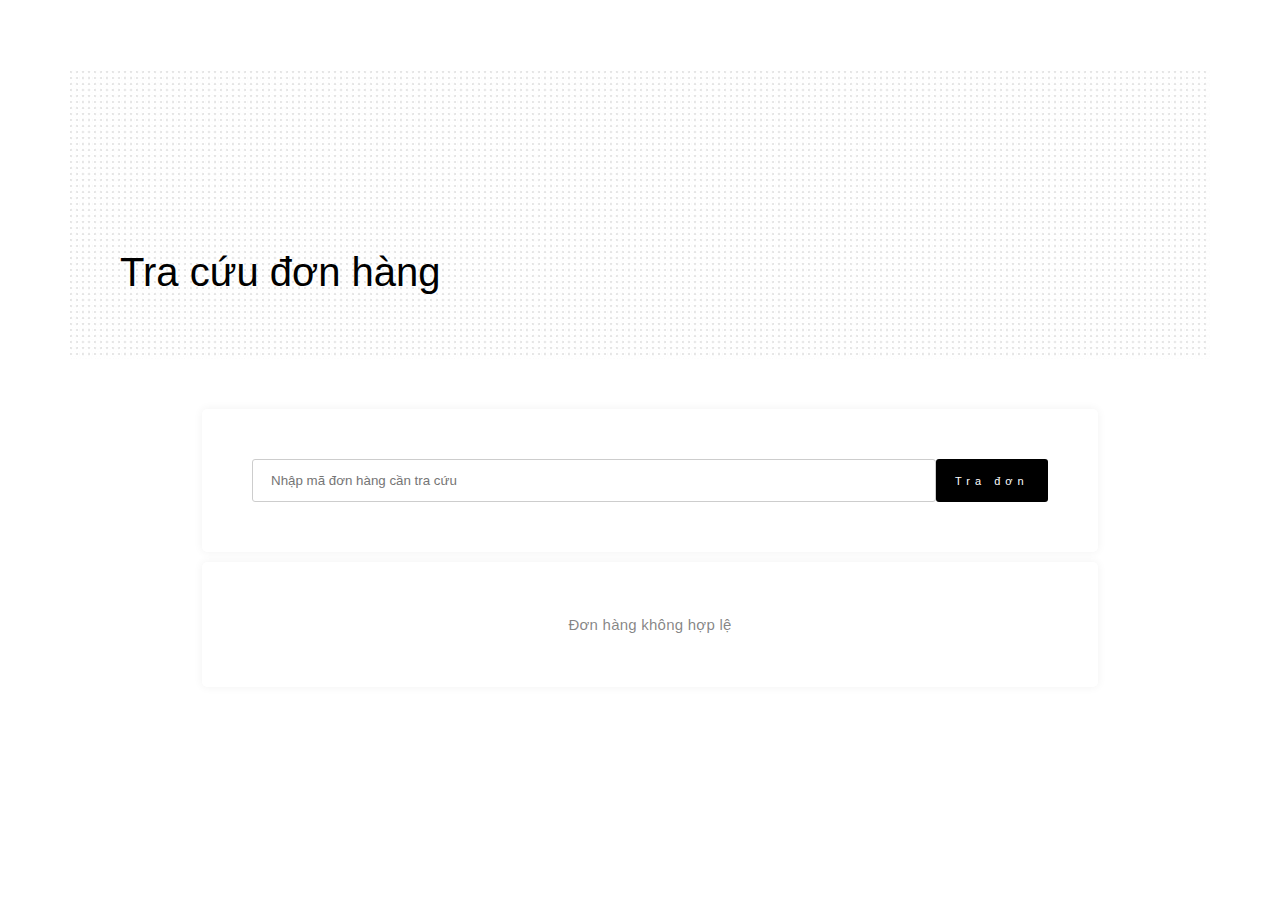
==== page.html @ cde5fa76 "First Project" ====
<!DOCTYPE html>
<html lang="en">
<head>
    <meta charset="UTF-8">
    <meta http-equiv="X-UA-Compatible" content="IE=edge">
    <meta name="viewport" content="width=device-width, initial-scale=1.0">
    <link rel="stylesheet" href="./assets/css/style.css">
    <link rel="stylesheet" href="./assets/css/products.css">
    <title>Document</title>
    <style>
        .tracking{
            box-shadow: 0 0 10px rgb(0 0 0 / 6%);
    padding: 50px;
    margin: 0 auto;
    display: flex;
    width: 80%;
    border-radius: 5px;
        }
        .mt-10{
            margin-top: 10px;
        }
    </style>
</head>

<body>
    <div id="main">
        <div id="header-sub">
            <h1 class="header-title-general">
                Tra cứu đơn hàng
            </h1>
        </div>
        <div id="container" style="height: 100px; margin-top: 50px;">
            <div class="container-about tracking">
                <input type="text" placeholder="Nhập mã đơn hàng cần tra cứu" style="flex:7" class="email">
                <input type="button" value="Tra đơn" style="flex:1" class="btn">
               </div>
               <div class="container-about tracking  mt-10 dp-none" style="display: block;">
                   <h2 style="text-align: center; padding: 50px;">Thông tin đơn hàng</h2>
                   <table class="table">
                    <thead>
                        <th>Sản phẩm</th>
                        <th>Giá tiền</th>
                        <th>số lượng</th>
                        <th>Tổng</th>
                    </thead>
                    <tr>
                        <td><div style="display: flex;"><div class="img-carts"><img src="./assets/img/sanpham/small/anh5-1.jpeg" alt="" class="img-product-carts"></div><span class="tenProduct-carts">Tên Món hàng</span></div></td>
                        <td><b>500.000</b></td>
                        <td>1</td>
                        <td><b id="totalP">500.000</b></td>
                    </tr>
                </table>
                <h2 style="text-align: right;font-size: 38px;"><span style="color:#898989;font-size:20px">Tổng Tiền: </span id="totalAll">500.000</h2>
                
                </div>
                <div class="container-about tracking  mt-10" style="display: block; margin-bottom: 10px;">
                    <p style="text-align: center; padding: 0;color: #3339;">Đơn hàng không hợp lệ</p>
                    
                 </div>
               
        </div>
    </div>
</body>
</html>
---- assets/css/style.css ----
/* Gerneral */
*{
    padding: 0;
    margin: 0;
    box-sizing: border-box;
    font-family:'Roboto', sans-serif;
}
.text-center{
    text-align: center;
}
.text-bold{
    font-weight: bold;
}
html{
    font-family:'Roboto', sans-serif;
    font-size: 15px;
    scroll-behavior: smooth;
}
.w-100p{
    width: 100% !important;
}
.dp-none{
    display: none !important ;
}
.profile-login{

}
.infomation-result{
}
.infomation-item+.infomation-item{
    border-top: 1px solid #cdcdcd;
}
ul.proifle-infomation{
    list-style: none;
    margin: 0 15px;
}
.infomation-item{
    width: 100%;
    padding: 15px;
}
.infomation-name{
    margin-left: 10px;
}
.infomation-head{
    text-decoration: none;
    color:#333;
    font-size: 15px;
    font-weight: 400;
}
.profile-main:hover> .profile{
    display: block;
}
.profile-user{
    border-radius: 3px;
    background-color: cornflowerblue;
    padding: 10px;
    display: flex;
    align-items: center;
}
.profile-image{
    width: 44px;
    height: 44px;
    border-radius: 50%;
}
.name-user{
    flex: 1;
    text-align: center;
    color:white;
}
.col-3{
    width: calc(100%/3);
}
.col-2{
    width: 50%;
}
.col-4{
    width: 25%;
}
.item-san-pham{
    cursor: pointer;
    float:left;
}
.row{
    margin: 0 -15px;
}
/* Main */
#main{
margin: 30px;
}
#header{
    top:0;
    z-index: 4;
    width: 100%;
    background-color: #fff;
    height: 130px;
}
#header .logo-nav{
    cursor: pointer;
    float:left;
    margin: 3% 0;
    margin-left: 3%;
    /* position: absolute; */
    /* line-height: 130px; */
}
#header #nav{
    margin-right: 10%;
    float:right;
}
#nav>li{
    list-style: none;
    padding: 0 10px;
    display: inline-block;
}

#nav li{
    position: relative;
}
#nav>li>a{
    line-height: 130px;
}
#nav li a{

    text-decoration: none;
    color: #000;
}
#header .tool-kit li:hover>a,
#nav .sub-nav li:hover>a,
#nav li:hover>a{
    color:rgb(190, 179, 165);
}
.btn-search{
    position: relative;
    cursor: pointer;
}
.btn-shop{
    cursor: pointer;
}
.profile-main{
    cursor: pointer;
    position: relative;
}
.profile::before{
    content: "";
    position: absolute;
    width: 100%;
    height: 50px;
    top:-17px;
}
.profile{
    cursor: default;
    display: none;
    box-shadow: 0 0 10px rgba(0, 0, 0, 0.1);
    border-radius: 3px;
    right:-60px;
    position: absolute;
    z-index: 4;
    background-color: #f3f3f3;
    width: 400px;
    margin-right: 30px;
    height: 400px;
    max-height: 250px;
    top:220%

}
.profile-not_login{
    width: 100%;
    padding: 15px;
}
.profile_form-login{
    display: flex;
    flex-direction: column;
    margin-top: 30px;
}
.form-login{
    margin-bottom: 15px;
    border-radius: 3px;
    border: 1px solid #979797;
    padding: 10px;
}
.btn-login{
    letter-spacing: 2px;
    width: 100% !important;
    margin-bottom: 10px !important;
    font-size: 11px;
}
.profile-title{
    font-family:'Segoe UI', Tahoma, Geneva, Verdana, sans-serif;
    color:#191919;
    margin-top: 10px;
    text-align: center;
    font-size: 20px;
}
.tool-kit_input-search{
    z-index: 10;
    position: absolute;
    display: none;
    top: 5%;
    right: 55px;
    border: none;
    outline-width: 0;
    animation: left-right linear 0.2s;
}
@keyframes left-right
{
    from{
        opacity: 0;
        width: 0;
    }
    to{
        opacity: 1;
        width: 100%;
    }
}

/* Giỏ Hàng */

.shopping-cart
{
    display: none;
    z-index: 5;
    right: 0;
    padding-bottom: 60px;
    margin-right: 30px;
    position: absolute;
    width: 40%;
    height: 400px;
    
    background-color: #fff;
    border-radius: 3px;
    box-shadow: 0 0 10px rgba(0, 0, 0, 0.1);
    animation: inOut linear 0.5s;
}
@keyframes inOut
{
    from{
        opacity: 0;
    }
    to{
        opacity: 1;
    }
}
.shoppping-card_noItem{
    width: 100%;
    height: 100%;
    display: flex;
}
.card_noItem-title{
    margin: auto;
}

.shopping-card_haveItem{
    
    width: 100%;
    height: 50px;
    border-bottom: 1px dashed #cdcdcd;
}
.shopping-cart_heading{
    border-radius: 3px;
    height: 100%;
}
.shopping-card_heading-title{
    font-size: 16px;
    padding: 10px;
    line-height: 30px;
    color:rgb(37, 37, 37);
}

.shopping-card_Item{
    border-bottom: 1px solid #cdcdcd;
display: flex;
padding: 15px;
}
.delete{
    text-decoration: none;
    color:#333;
}
.shopping-card_ITem_infomation{
    flex: 1;
}
.Item_infomation{
    margin-left: 20px;
    display: flex;
    justify-content: space-between;
    padding: 3px 0;
}

.cart_image-product{
    width: 44px;
    height: 44px;
}

.price-product{
    font-weight: 600;
    color:red;
}
.name-product{
    text-decoration: none;
    color:#333;
    font-weight: 600;
}
.classify-product{
    opacity: 0.8;
}

.shopping-cart_footer{
    border-radius: 3px;
    text-align: right;
    position: absolute;
    bottom: 0px;
    background-color: rgb(236, 236, 236);
    width: 100%;
    height: 60px;
}
.shopping-card_footer-more{
    margin-right: 12px;
    text-decoration: none;
    line-height: 60px;
    color: #fff;
    background-color: #f7452e;
    padding: 10px 15px;
}




.pavigation
{
    border: 1px solid #cdcdcd;
    background-color: #cdcdcd;
    color:#333;
    padding: 6px 12px;
    margin: 0 5px;
    text-decoration: none;
    border-radius: 2px;
}
.navi{
    margin: 50px 0;
    text-align: center;
}
.navi li{

    display: inline-block;
}
.navi li:hover>.pavigation{
transition: all 0.5s;
    background-color: black;
    color: white;
}
/*  */
#nav li:hover>.sub-nav{
    visibility: visible;
    opacity: 1;
}
#nav ul.sub-nav{
    display: flex;
    z-index: 3333;
    box-shadow: 0 0 10px rgba(0, 0, 0, 0.1);
    top:130px;
    width: 400px;
    position: absolute;
    background-color: #fff;
   visibility: hidden;
   opacity: 0;
   transition: all 0.5s ease 0s;
}
.sub-nav .sub-nav-phu-kien{
    cursor: pointer;
    float:right !important;
}
.end-banner .end-img-1,
.sub-nav .sub-nav-nav-all-sp{
    width: 300px;
    flex:1;
    cursor: pointer;
    float:left !important;
}
#nav .sub-nav li{
    list-style: none;
    float:none;
    /* display: none; */
}
#nav .sub-nav li a{
    color:rgb(0, 0, 0);
    font-size: 13px;
    margin: 12px 14px;
    display: block;
}
#header .tool-kit{
    right: 25px;
    position: absolute;
    margin-left: 20px;
    line-height: 130px;
}
.tool-kit>li{
    list-style: none;
    float:left;
    margin-left: 20px;
}
.tool-kit > li >a{
    color: #000;
    font-size: 20px;
    text-decoration: none;
}
.sub-nav-title{
    font-size: 15px;
    color:#000;
    margin: 12px 14px;
    font-weight: 700;
}
/* Banner */
#banner{
    overflow: hidden;
    display: flex;
    width: 100%;
}
#banner .banner-2-tool{
    overflow: hidden;
    float:right;
}
.banner-1{
    width: 100%;
}
#banner .banner-2-tool img{
    width: 100%;
}
#banner img{
    cursor: pointer;
    transition: 1.5s ease-in-out;
}
#banner img:hover{
    transform: scale(1.05);
}
.banner-3,
.banner-5{
    float:left;
}
.banner-2{
    vertical-align: middle;
}
.banner-phu{
    overflow: hidden;
    z-index: 0;
    position: relative;
    float:left;
    display: flex;
    transition: 1.5s ease-in-out;
}
.banner-phu:hover{
    transform: scale(1.05);
}
.banner-phu .absolute-link{
    width: 100%;
    height: 100%;
    z-index: 100;
    position: absolute;
    transition: 1.5s ease-in-out;
}
.banner-phu .absolute-link:hover{
    transform: scale(1.05);
}
.banner-phu img{
    z-index: 0;
}
.banner-phu .title-menu{
    position: absolute;
    float:left;
    z-index: 5;
    bottom: 10%;
    left: 5%;
}
.title-menu .title-main{
    font-size: 27px;
    opacity: 0.8;
}
.title-menu .title-sub{
    opacity: 0.5;
    font-size: 15px;
}
.banner-phu::after{
    content: "";
    display: block;
    clear: both;
}

/* Content */
.item-san-pham{
    position: relative;
}
 .img-san-pham{
    width: 100%;
}
.list-picture-small{
    /* position: absolute; */
    vertical-align: top;
    left:0;
    vertical-align: top;
    text-align: center;
}
.picture-small{
    width: 20px;
    border-radius: 50%;
}
.tinhtrang-sp{
    cursor: pointer;
    top:5px;
    position: absolute;
    background-color: #000;
    color: white;
    padding: 8px 12px;
    font-size: 12px;
    text-align: center;

}
.list-san-pham{
    display: flex;
    flex-wrap: wrap;
}
.end-banner{
    display: flex;
    margin-top: 100px;
}
.end-banner .end-banner-main{
    position: relative;
}
.end-banner-main::after{
    content: "";
    display: block;
    clear: both;
}
.end-banner .absolute-link{
    position: absolute;
    width: 100%;
    height: 100%;
}
.end-banner .title-menu{
    position: absolute;
    bottom: 3%;
    left: 3%;
}
.title-menu .title-news
{
    font-size: 40px;
}
.end-img-1
{
    width: 100%;
}
.end-img-2{
    width: 100%;
    float:right !important;
    cursor: pointer;
}
.clear{
    clear: both;
}
.contact{
    background-image: url('https://theme.hstatic.net/1000281824/1000687887/14/featureds_2_3_bg.jpg');
    justify-content: center;
    height: 392px;
    display: flex;
    width: 100%;
}
.title-contact{
    /* margin-left: 270px; */
    /* text-align: left; */
    font-size: 25px;
    font-weight: 550;
    width: 60%;
    margin-bottom: 24px;
}
.email{
    padding: 13px 18px;
    border: 1px solid #cdcdcd;
    border-radius: 3px;
    outline-width: 0;
    width: 40%;
    background-color:transparent;
}
.form-newsletter{
    width: 100%;
    margin: auto 0;
    margin-left: 28%;
    align-items: center;
    /* text-align: center; */
    position: relative;
}
.btn{
    cursor: pointer;
    background-color: black;
    color:white;
    border-radius: 3px;
    text-decoration: none;
    padding: 15.5px 10px;
    letter-spacing: 5px;
    text-align: center;
    border: none;
    width: 130px;
    font-size: 11px;
}
/* Danh Mục con TAB */
/* Sản Phẩm */
#header-sub{
    position: relative;
    background-image: url('/assets/img/img-products.png');
    height: 289px;
}
#header-sub .header-title-general{
    font-weight: 500;
    margin-top: 180px;
    position: absolute;
    margin-left: 50px;
    font-size: 40px;
    font-family: 'Roboto', sans-serif;
}
/* container */
#container{
    margin-left: 20px;
}
.container-pt{
    display: flex;
    justify-content: space-between;
}
.left{
    flex:1;
}
.product-format{
    flex: 4;
}
.product-header{
    width: 100%;
    display: flex;
    justify-content: space-between;
}
.product-show-size{
    
}
.left{
    padding-left: 30px;
}
.left-search{
    width: 100%;
    position: relative;
}
.left-search .txt-search{
    width: 90%;
    padding: 10px 20px;
    border: none;
    background-color: #f6f6f6;
    padding-right: 10%;
    outline-width: 0;
}
.left-search .btn-search{
    position: absolute;
    top:27%;
    right: 15%;
}
.left .menu{
    font-size: 18px;
    margin: 25px 0;
    border-bottom: 1px solid #cdcdcd;
}
.left ul.left-nav{
    list-style: none;
}
.left ul.left-nav li{
line-height: 40px;
}
ul.left-nav a{
    text-decoration: none;
    color:#000;
    font-size: 14px;
}
/* End sản phẩm */
/* About */
.container-about{
    background-color: #ffffff;
    margin: 40px 0;
    line-height: 25px;
    letter-spacing: 0.24px;
    text-align: justify;
}
/* end About */
.noticarts{
    padding: 2px 5px;
    position: absolute;
    background-color: red;
    color: white;
    border-radius: 50%;
    bottom: 50px;
    left: 97px;
}
.cartsTools li{
    border-radius: 5px;
    /* opacity: 1; */
    padding: 9px;
    display: inline-block;
    background-color: brown;
   
}
.cartsTools li:hover{
background-color: rgb(139, 33, 33);
}
.cartLayout{
    transition: all 0.8s;
    opacity: 0;
    background-color: rgba(255,255,255,0.4);
    visibility: hidden;
    /* justify-items: center; */
    display: flex;
    position: absolute;
    top: 0;
    width: 100%;
    height: 100%;
    text-align: center;
}
.cartsTools{
    z-index: 1;
    /* opacity: 1; */
    margin: auto;
    /* text-align: center; */
    color: white;
    float: left;
    /* width: 100%; */
    /* height: 100%;*/
}
.item-san-pham:hover>.cartLayout{
    visibility: visible;
    opacity: 1;
}
/*Thanh Toán*/
.body-main{
    justify-content: space-between;
    display: flex;
}
.form-col-2{
    justify-content: space-between;
    display: flex;
}
.btn-primary{
    background-color: cornflowerblue;
    padding: 13px;
    color: #fff;
    border: none;
}
.href{
    text-decoration: none;
    align-self: center;
    color:dodgerblue;
}
.body-main{
    margin-top: 20px;
}
.infomation-buy_text{
    flex:1;

}
.infomation-buy{
    flex:1;
    padding: 20px;
}
.form-col-2 > input
{
    margin: 10px 0;
}
.infomation-product{
    padding: 20px;
    border-left: 1px dashed #cdcdcd;
    flex:1;
}
.mt-20{
    margin-top: 20px;
}
.title-h3{
    padding: 10px 0 5px;
}
.p-15-20{
    padding: 15px 20px !important;
}
.mr-10{
    margin-right: 10px !important;
}
---- assets/css/products.css ----
*{
    margin: 0;
    padding: 0;
    box-sizing: border-box;
    transition: all 5s;
}
html{
    font-size: 15px;
    font-family: Arial, Helvetica, sans-serif;
    padding: 40px;
}
.product{
    display: flex;
}
.product-image{
    flex:1;
}
.product-infomation{
    flex: 1;
    margin-left: 60px;
}
.image-product-small:focus{
    border: 2px solid #cdcdcd;

}
.product-infomation_title{
}
.title-main{
    margin-bottom: 10px;
    font-size: 26px;
}
.border{
    border: 2px solid red;
}
.title-sub{
    margin-bottom: 20px;
    font-size: 14px;
    opacity: 0.7;
}
.single-option-selector{
    margin-top: 10px;
    padding: 10px 25px;
    border: 1px solid #cdcdcd;
    color:rgb(105, 105, 105);
    outline-width: 0;
    border-radius: 3px;
    margin-bottom: 20px;
    font-size: 12px;
}
.product-infomation_soluong{
    width: 50px;
    padding: 10px 20px;
    border: 1px solid #cdcdcd;
    color:rgb(105,105,105);
    outline-width: 0;
    border-radius: 3px;
    font-size: 12px;
}
.text-soluong{
    font-size: 8px;
    letter-spacing: 8px;
    color:rgb(105,105,105);
    font-weight: 600;
    text-align: center;
    margin-left: 5px;
}
.price-product{
    font-size: 25px;
    font-weight: 400;
    letter-spacing: 2px;
    margin-bottom: 30px;
}

.addGiohang{
    padding: 15px 30px;
    letter-spacing: 3px;
    text-transform: uppercase;
    color:white;
    background-color: #000;
    border: none;
    font-size: 12px;

}
.addGiohang:hover{
    background-color: sandybrown;
}
.more{
    cursor: pointer;
}
.describe-sub{
    display: none;
    opacity: 0.7;
    font-size: 15px;
    margin-top: 20px;
    animation: inOut linear 0.5s;
}
@keyframes inOut{
    from{
        margin: 0;
        opacity: 0;
    }
    to{
        margin-top: 20px;
        opacity: 1;
    }
}
.product-infomation_describe{
    margin-top: 70px;
}
.describe-describe_title{
    justify-content: space-between;
    display: flex;
}
.describe-describe{
    margin-top: 10px;
    padding-bottom: 20px;
    border-bottom: 1px solid #cdcdcd;
}
.category{
    display: block;
    margin: 15px 0;
    font-size: 13px;
    color:#333;
    font-weight: 600;
}
.describe-share_title{
    margin-bottom: 10px;
}
.social +.social{
    margin-left: 20px;
}
.link-map{
    text-decoration: none;
    color:#646464;
    font-weight: 400;
}
.image-product-large{
    width: 100%;
}
.image-product-sub{
    display: flex;
    justify-content: center;
}
.image-product-sub .image-product-small img{
    width: 100%;
}
.image-product-small{ 
    margin: 10px;
    flex:1;
}
.image-product-large{
    width: 100%;
}
.image-product_main{
    width: 100%;
}
.product-related{
    position: relative;
    margin: 80px 0;
    display: block;
    text-align: center;
}
.related-title{
   display: inline-block;
   margin-bottom: 0;
   padding: 0 30px;
   position: relative;
   z-index: 4;
   background-color: #fff;
   font-size: 30px;
}
.product-related::after{
    z-index: 1;
    content: "";
    top:18px;
    width: 100%;
    display: block;
    position: absolute;
    border-bottom: 1px solid #cdcdcd;

}
.pavigation
{
    border: 1px solid #cdcdcd;
    background-color: #cdcdcd;
    color:#333;
    padding: 5px;
}
/*
Gio Hàng
*/
.table{
    border-spacing: 0;
    width: 100%;
    box-shadow: 0 0 0 rgba(0, 0, 0, 0.5);
}
.table th{
    font-size:14px;
    text-align: left;
    color: #5e5e5e;
    border-bottom: 3px solid #cdcdcd;
    padding: 8px 0;
}
.table tr{
    text-align: left;
}
.table tr:hover >td .close-click{
    opacity: 1;
    visibility: visible;
}
.table tr td{
    padding: 8px 0;
}
.close-click{
    visibility: hidden;
    opacity: 0;
    font-size:12px;
    cursor: pointer; 
}
.close-click:hover{
    color:sandybrown;
}
.img-carts{
    display: flex;
    flex-direction: row;
    max-width: 120px;
    max-height: 120px;
}
.img-product-carts{
    max-width: 100%;
    max-height: 100%;
}
.tenProduct-carts{
    align-self: center;
    flex: 1;
    padding: 0 20px;
}
.button-2{
    float:right;
    margin: 30px 0;
}
.txtNumber-carts{
    text-align: center;
    width: 80px !important;
    padding-right: 5px;
}
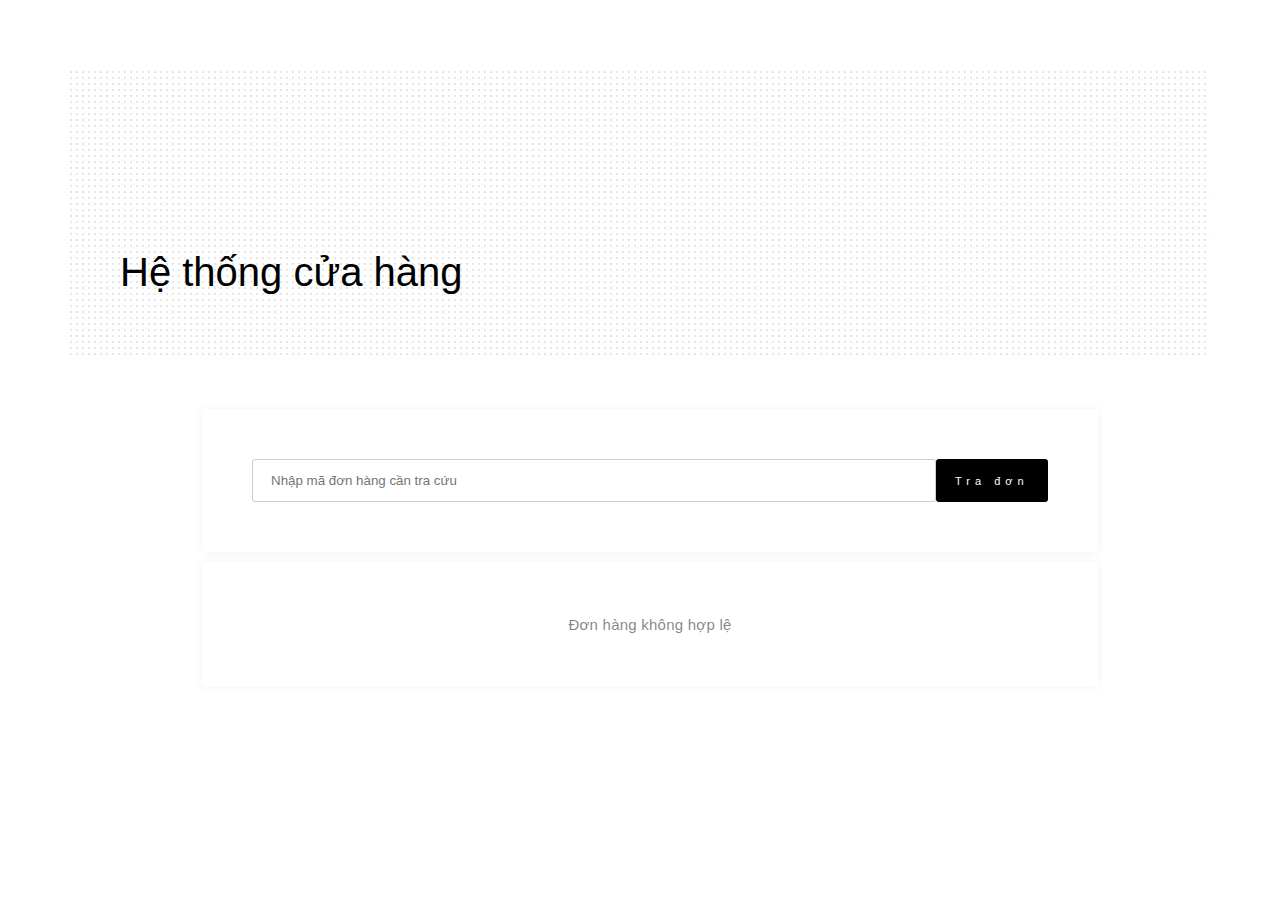
==== commit dc503c36: "edit 20/05" ====
--- a/page.html
+++ b/page.html
@@ -26,7 +26,7 @@
     <div id="main">
         <div id="header-sub">
             <h1 class="header-title-general">
-                Tra cứu đơn hàng
+               Hệ thống cửa hàng
             </h1>
         </div>
         <div id="container" style="height: 100px; margin-top: 50px;">
--- a/assets/css/style.css
+++ b/assets/css/style.css
@@ -369,7 +369,7 @@
 }
 .end-banner .end-img-1,
 .sub-nav .sub-nav-nav-all-sp{
-    width: 300px;
+    width: 100%;
     flex:1;
     cursor: pointer;
     float:left !important;
